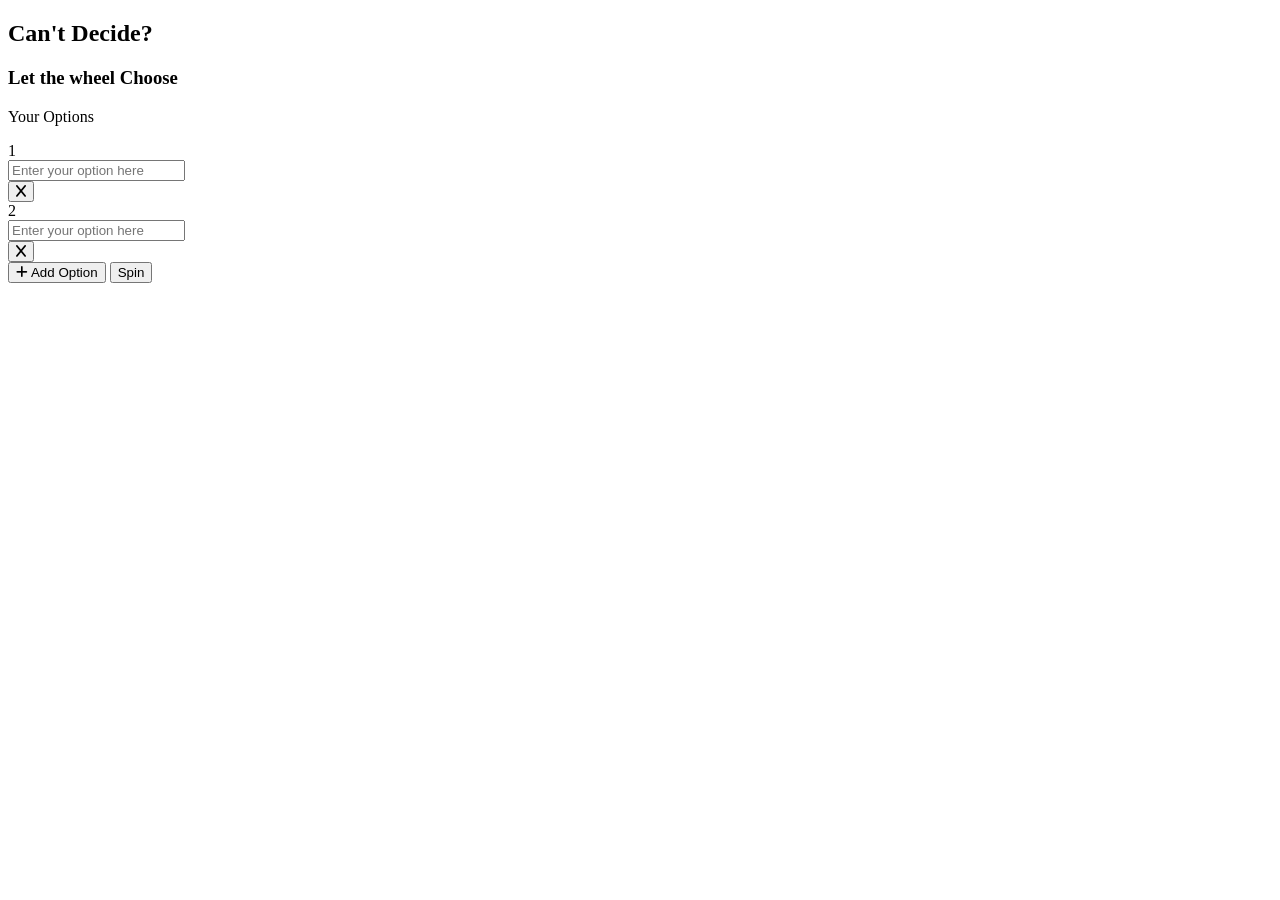
==== index.html @ aebe28b5 "first commit" ====
<!DOCTYPE html>
<html>

<head>
    <meta charset="UTF-8">
    <meta name="viewport" content="width=device-width, initial-scale=1.0">
    <meta http-equiv="X-UA-Compatible" content="ie=edge">
    <title>Decision Wheel</title>
    <!-- To link font "Awesome" for icons-->
    <link rel="stylesheet" href="https://cdnjs.cloudflare.com/ajax/libs/font-awesome/6.5.0/css/all.min.css">
    <link rel="stylesheet" href="index.css">
</head>

<body>
    <h2>Can't Decide?</h2>
    <h3>Let the wheel Choose</h3>

    <div class="container">
        <p>Your Options</p>
        <div class="row">
            <div class="sr-no">1</div>
            <div class="input"><input type="text" placeholder="Enter your option here">
            </div>
            <div class="del-btn"><button><i class="fa-solid fa-x"></i></button></div>
        </div>
        <div class="row">
            <div class="sr-no">2</div>
            <div class="input"><input type="text" placeholder="Enter your option here">
            </div>
            <div class="del-btn"><button><i class="fa-solid fa-x"></i></button></div>
        </div>

        <div id="input-row"></div>

        <button class="opt-btn" id="opt-btn" onclick="addNewOption()"><i class="fa-solid fa-plus"></i> Add
            Option</button>
        <button class="spin-btn" id="spin-btn" onclick="handleSpinSubmit()">Spin</button>
    </div>

    <script src="input-page.js"></script>
</body>

</html>
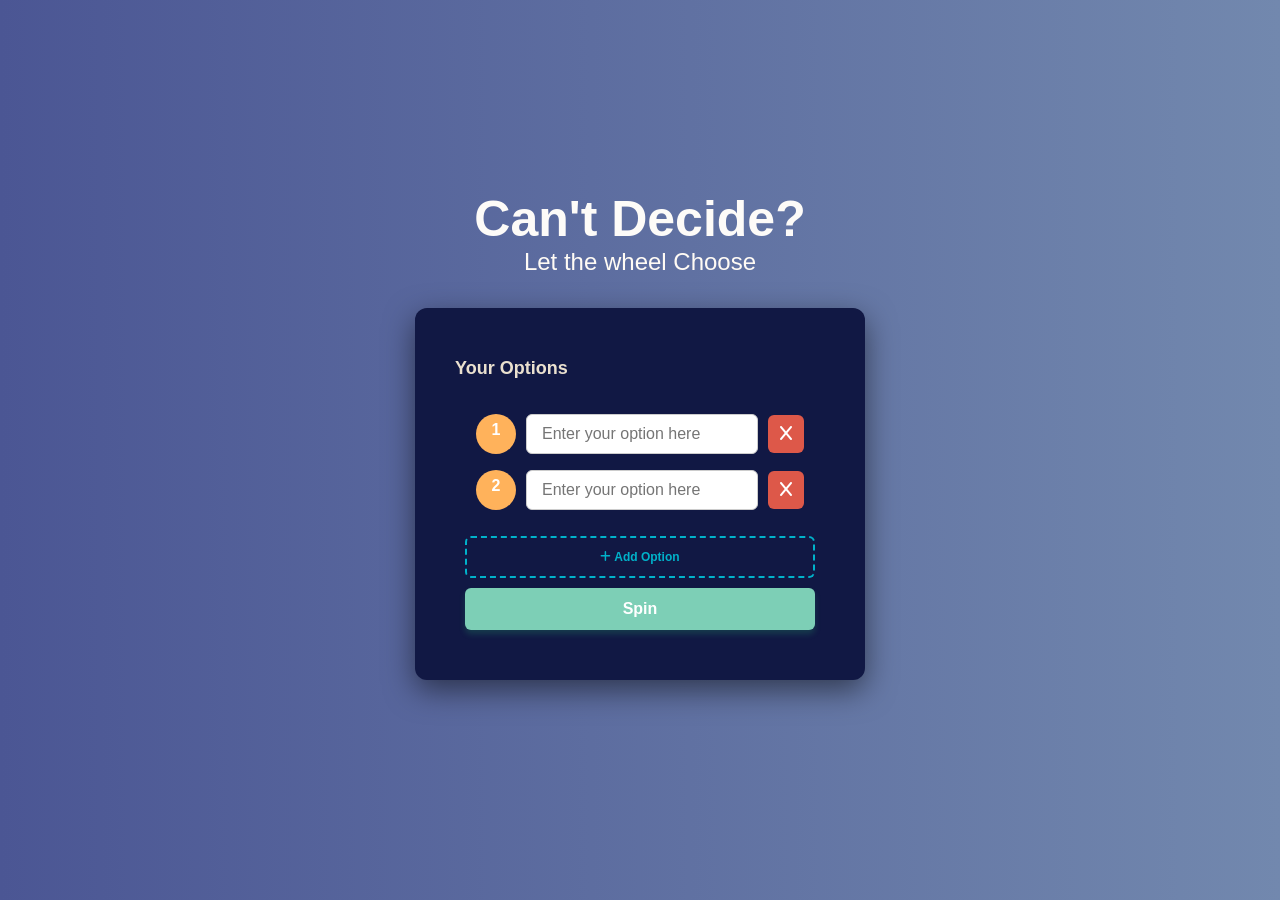
==== commit 56775abe: "added icon" ====
--- a/index.html
+++ b/index.html
@@ -7,37 +7,42 @@
     <meta http-equiv="X-UA-Compatible" content="ie=edge">
     <title>Decision Wheel</title>
     <!-- To link font "Awesome" for icons-->
+    <link rel="icon" href="data:image/svg+xml,<svg xmlns='http://www.w3.org/2000/svg' viewBox='0 0 100 100'><text y='.9em' font-size='90'>🎯</text></svg>">
     <link rel="stylesheet" href="https://cdnjs.cloudflare.com/ajax/libs/font-awesome/6.5.0/css/all.min.css">
-    <link rel="stylesheet" href="index.css">
+    <link rel="stylesheet" href="cs/index.css">
+    <link rel="stylesheet" href="cs/global.css">
 </head>
 
 <body>
     <h2>Can't Decide?</h2>
     <h3>Let the wheel Choose</h3>
-
     <div class="container">
         <p>Your Options</p>
-        <div class="row">
-            <div class="sr-no">1</div>
-            <div class="input"><input type="text" placeholder="Enter your option here">
+        <div id="container">
+
+            <div class="row">
+                <div class="sr-no">1</div>
+                <div class="input"><input type="text" placeholder="Enter your option here">
+                </div>
+                <div class="del-btn"><button onclick="deleteOption(this)"><i class="fa-solid fa-x"></i></button></div>
             </div>
-            <div class="del-btn"><button><i class="fa-solid fa-x"></i></button></div>
+            <div class="row">
+                <div class="sr-no">2</div>
+                <div class="input"><input type="text" placeholder="Enter your option here">
+                </div>
+                <div class="del-btn"><button onclick="deleteOption(this)"><i class="fa-solid fa-x"></i></button></div>
+            </div>
+
         </div>
-        <div class="row">
-            <div class="sr-no">2</div>
-            <div class="input"><input type="text" placeholder="Enter your option here">
-            </div>
-            <div class="del-btn"><button><i class="fa-solid fa-x"></i></button></div>
-        </div>
-
-        <div id="input-row"></div>
 
         <button class="opt-btn" id="opt-btn" onclick="addNewOption()"><i class="fa-solid fa-plus"></i> Add
             Option</button>
         <button class="spin-btn" id="spin-btn" onclick="handleSpinSubmit()">Spin</button>
     </div>
 
-    <script src="input-page.js"></script>
+
+
+    <script src="JS/input-page.js"></script>
 </body>
 
-</html>+</html>
--- a/cs/index.css
+++ b/cs/index.css
@@ -0,0 +1,115 @@
+.container {
+    background: #111844;
+    padding: 50px;
+    border-radius: 12px;
+    box-shadow: 0 10px 30px rgba(0, 0, 0, 0.5);
+    width: 100%;
+    max-width: 450px;
+    display: flex;
+    flex-direction: column;
+    align-items: center;
+}
+
+.container p {
+    font-weight: 600;
+    margin-bottom: 35px;
+    margin-left: -10px;
+    font-size: 18px;
+    align-self: flex-start;
+    color: #eae0cf;
+}
+
+/* Row Alignment */
+.row {
+    display: flex;
+    align-items: center;
+    width: 100%;
+    gap: 10px;
+    /* Clean spacing between elements */
+    margin-bottom: 1rem;
+    animation: slideDown 0.3s ease;
+}
+
+@keyframes slideDown {
+    from {
+        opacity: 0;
+        transform: translateY(-10px);
+        /* starts slightly above */
+    }
+
+    to {
+        opacity: 1;
+        transform: translateY(0);
+        /* settles into place */
+    }
+}
+
+.sr-no {
+    width: 40px;
+    height: 40px;
+    text-align: center;
+    background: #ffb25b;
+    color: white;
+    font-weight: bold;
+    padding: 7px 12px;
+    border-radius: 20px;
+}
+
+.input {
+    flex-grow: 1;
+    /* Makes input take up remaining space */
+}
+
+input {
+    width: 100%;
+    padding: 10px 15px;
+    border: 1px solid #ccc;
+    border-radius: 6px;
+    font-size: 16px;
+}
+
+/* Professional Button Tweaks */
+button {
+    cursor: pointer;
+    border: none;
+    font-size: 16px;
+    transition: all 0.4s ease;
+}
+
+.del-btn button {
+    background: #dd5849;
+    color: white;
+    padding: 10px 12px;
+    border-radius: 6px;
+}
+
+.del-btn button:hover {
+    background: #c0392b;
+}
+
+/* Styled Action Buttons inside container */
+.container>button {
+    width: 100%;
+    padding: 12px;
+    border-radius: 6px;
+    font-weight: bold;
+    margin-top: 10px;
+}
+
+/* Add Option Button */
+.opt-btn {
+    background-color: transparent;
+    border: 2px dashed #00b2ca;
+    color: #00b2ca;
+    font-size: 12px;
+}
+
+.opt-btn:hover {
+    background-color: #00b2ca;
+    color: white;
+}
+
+/* Spin Button */
+.spin-btn {
+    margin-top: 1.5rem;
+}
--- a/cs/global.css
+++ b/cs/global.css
@@ -0,0 +1,49 @@
+* {
+    box-sizing: border-box;
+    margin: 0;
+    padding: 0;
+}
+
+body {
+    font-family: 'Segoe UI', Tahoma, Geneva, Verdana, sans-serif;
+    background-image: linear-gradient(to right, #4b5694, #7288ae);
+    /* The Magic: Centering everything perfectly on the screen */
+    display: flex;
+    flex-direction: column;
+    justify-content: center;
+    align-items: center;
+    min-height: 100vh;
+    /* Ensures it takes up full screen height */
+    padding: 30px 20px 60px;
+}
+
+h2 {
+    font-size: 50px;
+    margin-bottom: 0px;
+    text-align: center;
+    color: #fdfbf8;
+}
+
+h3 {
+    font-size: 1.5rem;
+    font-weight: 400;
+    margin-bottom: 2rem;
+    text-align: center;
+    color: #fffbf5;
+}
+
+.spin-btn {
+    background-color: #7dcfb6;
+    color: white;
+    box-shadow: 0 4px 6px rgba(46, 204, 113, 0.2);
+    border-radius: 6px;
+    cursor: pointer;
+    border: none;
+    font-size: 16px;
+    transition: all 0.4s ease;
+}
+
+.spin-btn:hover {
+    background-color: #99e2cc;
+    transform: translateY(-1px);
+}
